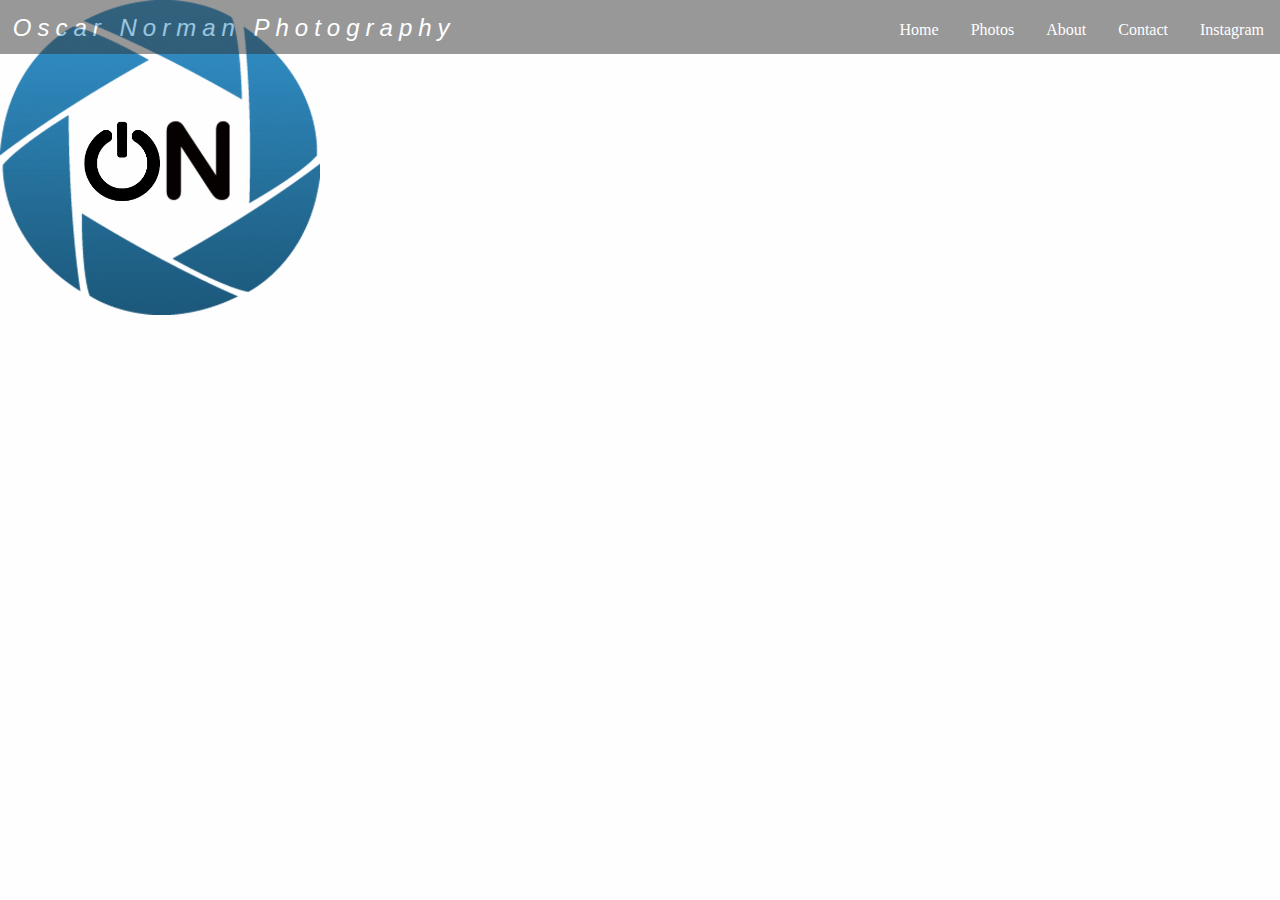
==== about.html @ 0cc4bff0 "Add files via upload" ====
<!DOCTYPE html>
<html>
<head>
	<meta charset="utf-8">
		<title>Oscar Norman Photography</title>
		<link rel="stylesheet" type="text/css" href="style.css">
</head>
<body>
	<ul>
		<li class="name">Oscar Norman Photography</li>
		<li><a href="https://www.instagram.com/oscar.norman17">Instagram</a></li>
		<li><a href="contact.html">Contact</a></li>
		<li><a href="about.html">About</a></li>
		<li><a href="photos.html">Photos</a></li>
		<li><a href="index.html">Home</a></li>
	</ul>

	<div>
		<img src="bilder/logo.png" width="25%">
	</div>
	<div>
		
	</div>
</body>
</html>
---- style.css ----
body{
	margin: 0;
  background-color: #FFFEFE;
}
.parallax {
    min-height: 100vh;
    background: transparent;
    width: 100%;
}

/*
.start_content {
    width: 100%;
}

.images{
    display: inline-block;
    margin: 0px auto 10px auto;
    text-align: left;
    width: 50%;
}

#img_1, #img_2, #img_3 {
    display: inline-block;
    float: left;
    width: 31%;
    height: 25%;
    margin: 0.5em;
    border: 2px solid;
    border-radius: 8px;
    align-content: center;
}
*/

ul {
    list-style-type: none;
    margin: 0;
    padding: 0;
    background-color: #333;
    overflow: hidden;
    z-index: 2;
    position: fixed;
    width: 100%;
    opacity: 0.5;
    height: 6%;
}

li {
    float: right;
}

li a {
    display: block;
    color: white;
    text-align: center;
    padding: 14px 16px;
    text-decoration: none;
    padding-top: 1.3em;
}

li a:hover {
    background-color: #111;
}

.name {
	float: left;
	color: white;
	font-size: 1.5em;
	padding-left: 1%;
	font-family: "Helvetica Neue", Arial, Helvetica, sans-serif;
	font-style: italic;
	letter-spacing: 0.25em;
	padding-top: 0.6em;
}

.content{
  background-color: #292828;
}

.start-image{
  display: block;
  margin: auto;
  width: 60%;
  padding-top: 2rem;
  padding-bottom: 4rem;
}

.name-featured{
  text-align: center;
  padding-top: 1rem;
  color: #333;
  font-family: monospace;
}

.gallery-wrapper-start{
  display: grid;
  grid-template-columns: repeat(3, 1fr);
  grid-template-rows: repeat(1, 1fr);
  grid-gap: 1rem;
  width: 50%;
  margin: auto;
  padding-top: 2rem;
}

.gallery-image-start img{
  width: 20em;
  height: 20em;
  border-radius: 5px;
}

.gallery-wrapper{
  display: grid;
  grid-template-columns: repeat(3, 1fr);
  grid-template-rows: repeat(1, 1fr);
  grid-gap: 1rem;
  width: 50%;
  margin: auto;
  padding-top: 2rem;
}

.gallery-image img{
  width: 20em;
  height: 20em;
  border-radius: 5px;
}

.link{
  padding-top: 1rem;
  padding-bottom: 2rem;
  text-align: center;

}

.button{
    background-color: #333;
    border: none;
    color: white;
    padding: 15px 32px;
    text-align: center;
    text-decoration: none;
    display: inline-block;
    font-size: 16px;
    cursor: pointer;
    border: 2px solid #333;
    border-radius: 5px;
    box-shadow: 5px 5px 2.5px grey;
}
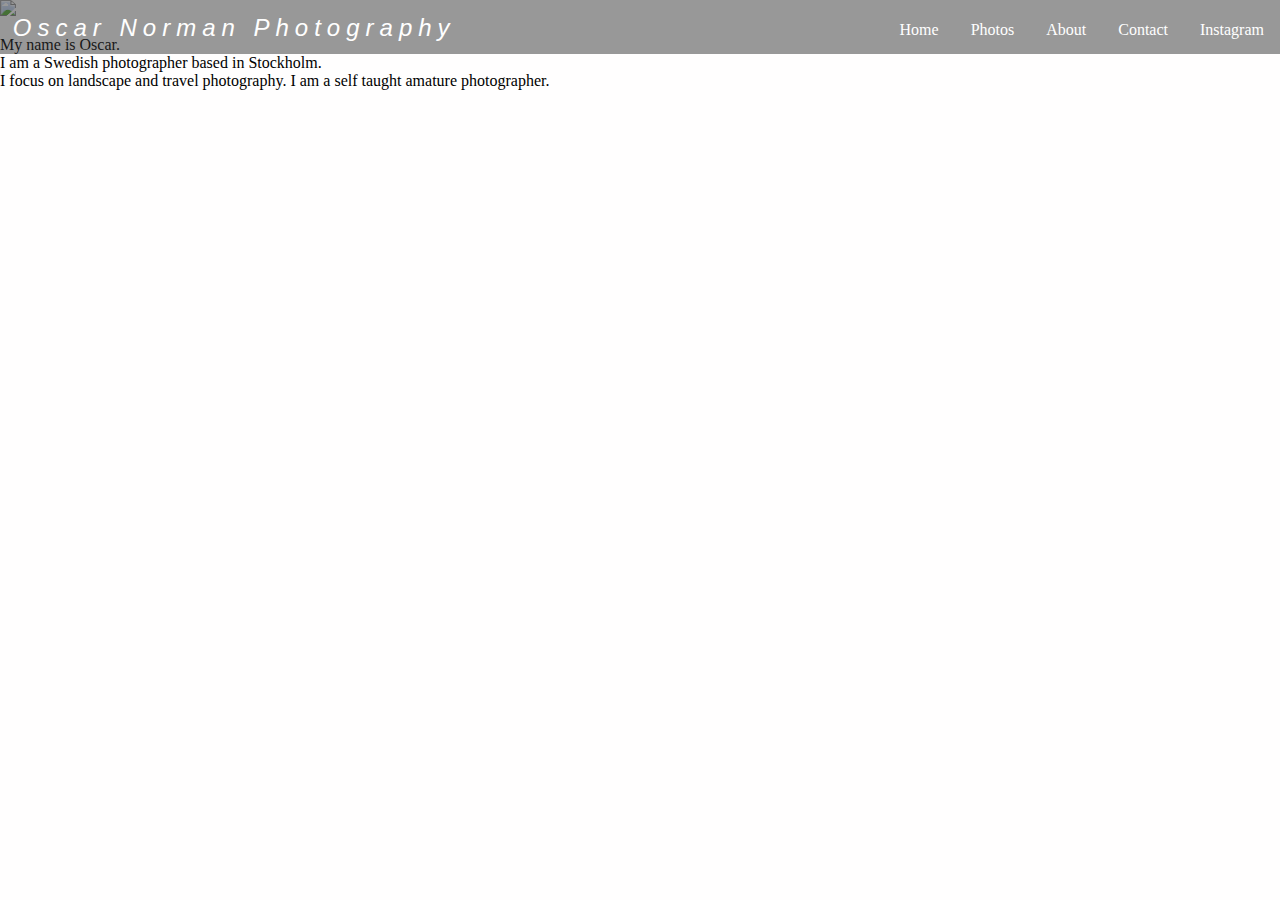
==== commit 67687980: "Update about.html" ====
--- a/about.html
+++ b/about.html
@@ -6,7 +6,7 @@
 		<link rel="stylesheet" type="text/css" href="style.css">
 </head>
 <body>
-	<ul>
+	<ul class="contact-ul">
 		<li class="name">Oscar Norman Photography</li>
 		<li><a href="https://www.instagram.com/oscar.norman17">Instagram</a></li>
 		<li><a href="contact.html">Contact</a></li>
@@ -14,12 +14,13 @@
 		<li><a href="photos.html">Photos</a></li>
 		<li><a href="index.html">Home</a></li>
 	</ul>
+	<div class="contact">
+		<img src="bilder/oscar.jpg" class="contact-image">
 
-	<div>
-		<img src="bilder/logo.png" width="25%">
-	</div>
-	<div>
+		<div class="about-text">
+		<p>My name is Oscar. <br>I am a Swedish photographer based in Stockholm.<br>
+		I focus on landscape and travel photography. I am a self taught amature photographer.</p></div>
 		
 	</div>
 </body>
-</html>+</html>
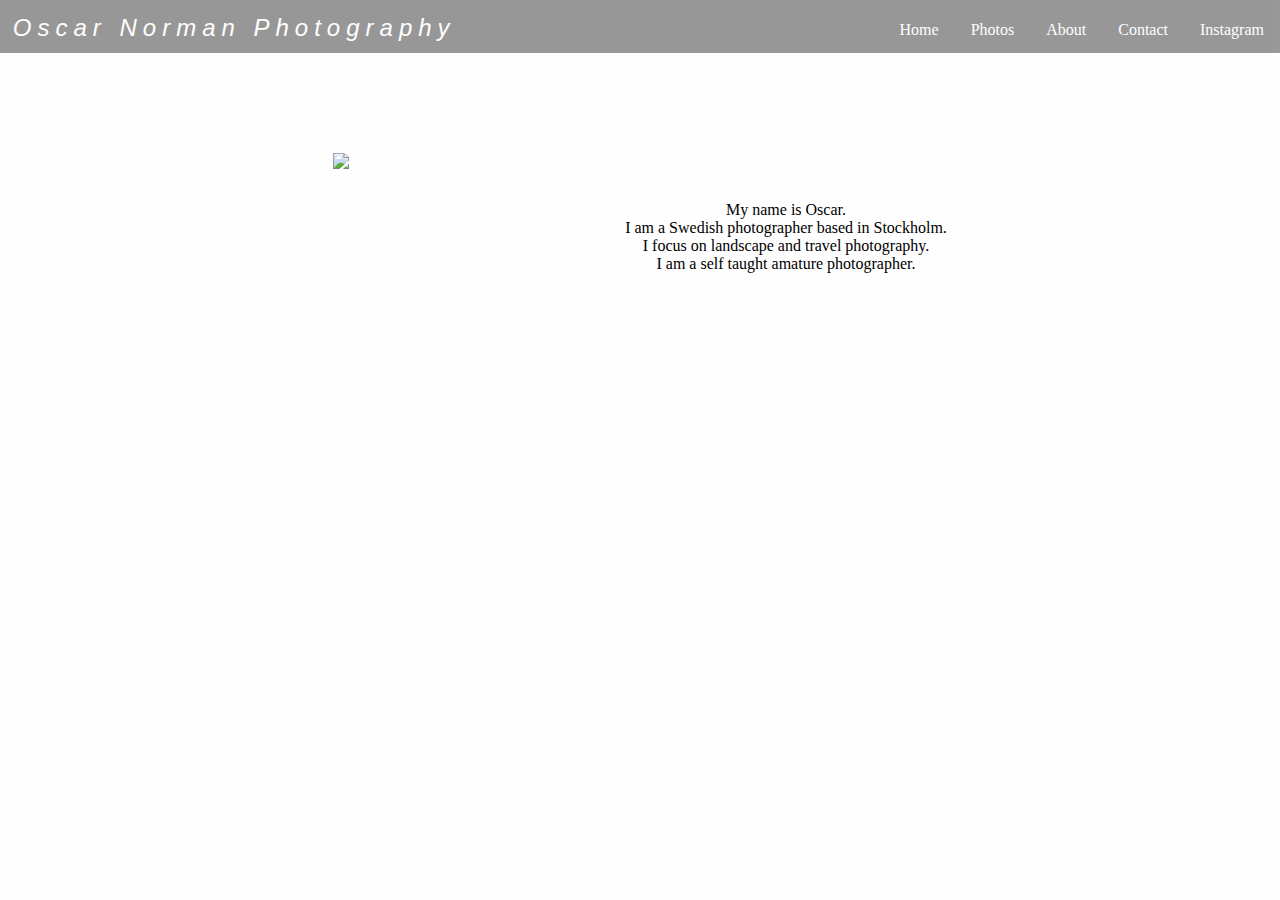
==== commit dc259733: "Update about.html" ====
--- a/about.html
+++ b/about.html
@@ -19,7 +19,8 @@
 
 		<div class="about-text">
 		<p>My name is Oscar. <br>I am a Swedish photographer based in Stockholm.<br>
-		I focus on landscape and travel photography. I am a self taught amature photographer.</p></div>
+		I focus on landscape and travel photography.<br>
+		I am a self taught amature photographer.</p></div>
 		
 	</div>
 </body>
--- a/style.css
+++ b/style.css
@@ -144,4 +144,48 @@
     border: 2px solid #333;
     border-radius: 5px;
     box-shadow: 5px 5px 2.5px grey;
+    margin-left: 20px;
+    margin-right: 20px;
+  }
+
+.contact{
+  display: block;
+  text-align: center;
+  margin-top: 100px;
 }
+
+.contact-image{
+  display: inline-block;
+  width: 20%;
+}
+.form{
+  display: inline-block;
+  vertical-align: top;
+  size: 50%;
+  padding-left: 2rem;
+  padding-top: 2rem;
+}
+
+.text-box{
+  width: 20rem;
+}
+
+/*input{
+  width: 20rem;
+}
+*/
+textarea {
+width: 20rem;
+height: 8rem;
+}
+
+.contact-ul{
+  position: static;
+}
+
+.about-text{
+  display: inline-block;
+  vertical-align: top;
+  padding-left: 2rem;
+  padding-top: 2rem;
+}
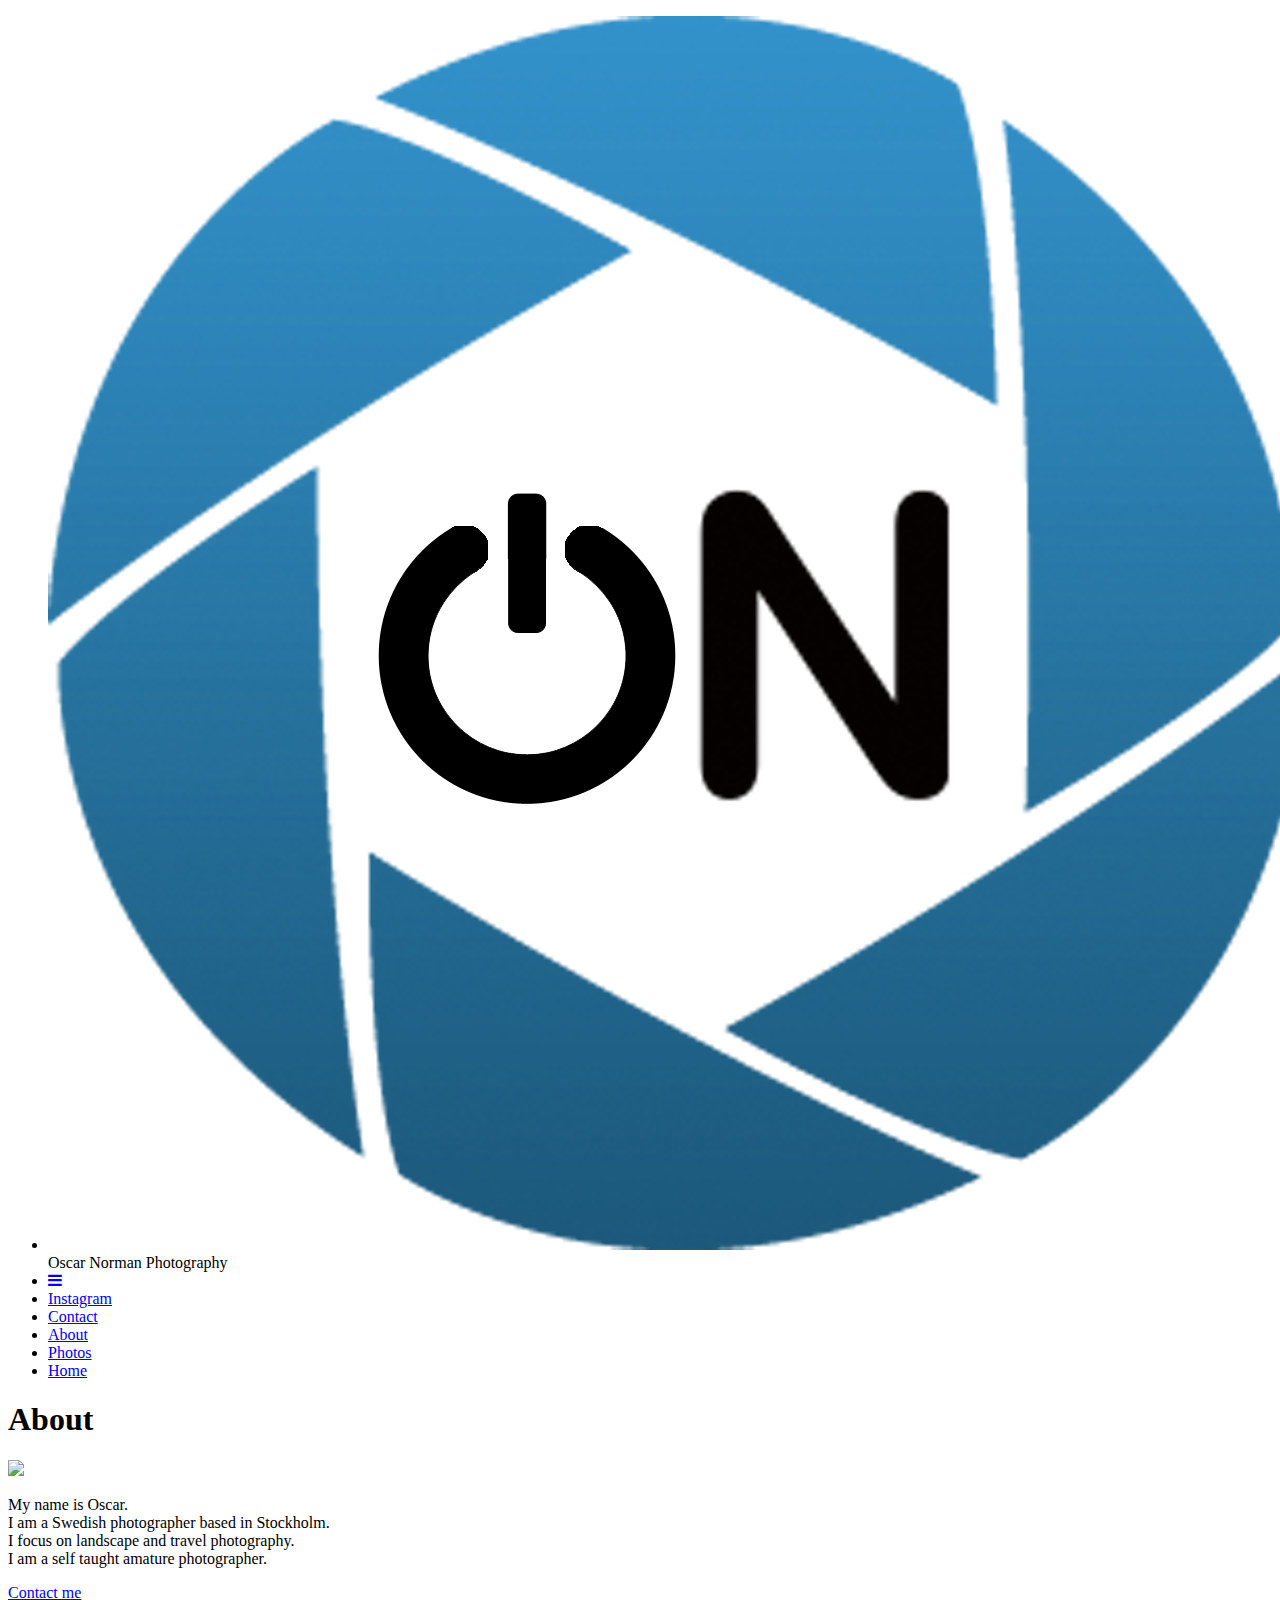
==== commit f8676888: "Update about.html" ====
--- a/about.html
+++ b/about.html
@@ -2,26 +2,36 @@
 <html>
 <head>
 	<meta charset="utf-8">
-		<title>Oscar Norman Photography</title>
-		<link rel="stylesheet" type="text/css" href="style.css">
+	<title>Oscar Norman Photography</title>
+    <link rel="icon" href="bilder/logo.png">
+	<link rel="stylesheet" type="text/css" href="css/style.css">
+	<script type="text/javascript" src="js/script.js"></script>
+	<link rel="stylesheet" href="https://cdnjs.cloudflare.com/ajax/libs/font-awesome/4.7.0/css/font-awesome.min.css">
 </head>
-<body>
-	<ul class="contact-ul">
-		<li class="name">Oscar Norman Photography</li>
-		<li><a href="https://www.instagram.com/oscar.norman17">Instagram</a></li>
-		<li><a href="contact.html">Contact</a></li>
-		<li><a href="about.html">About</a></li>
-		<li><a href="photos.html">Photos</a></li>
-		<li><a href="index.html">Home</a></li>
+<body id="about-page">
+	<ul class="topnav" id="myTopnav">
+		<li class="name"><img src="bilder/logo.png"><span> Oscar Norman Photography </span></li>
+    <li class="icon"><a href="javascript:void(0);" onclick="myFunction()"><i class="fa fa-bars"></i></a></li>
+		<li class="menuitem"><a href="https://www.instagram.com/oscar.norman17">Instagram</a></li>
+		<li class="menuitem"><a href="contact.html">Contact</a></li>
+		<li class="menuitem"><a href="about.html">About</a></li>
+		<li class="menuitem"><a href="photos.html">Photos</a></li>
+		<li class="menuitem"><a href="index.html">Home</a></li>
 	</ul>
-	<div class="contact">
+	<div class="about-title">
+		<h1 id="title">About</h1>
+	</div>
+	<div class="about">
 		<img src="bilder/oscar.jpg" class="contact-image">
 
 		<div class="about-text">
-		<p>My name is Oscar. <br>I am a Swedish photographer based in Stockholm.<br>
-		I focus on landscape and travel photography.<br>
-		I am a self taught amature photographer.</p></div>
-		
+			<p>My name is Oscar. <br>I am a Swedish photographer based in Stockholm.<br>
+			I focus on landscape and travel photography.<br>
+			I am a self taught amature photographer.</p>
+			<div class="about-link">
+    			<a href="contact.html" class="about-button">Contact me</a>
+  			</div>
+		</div>	
 	</div>
 </body>
 </html>
